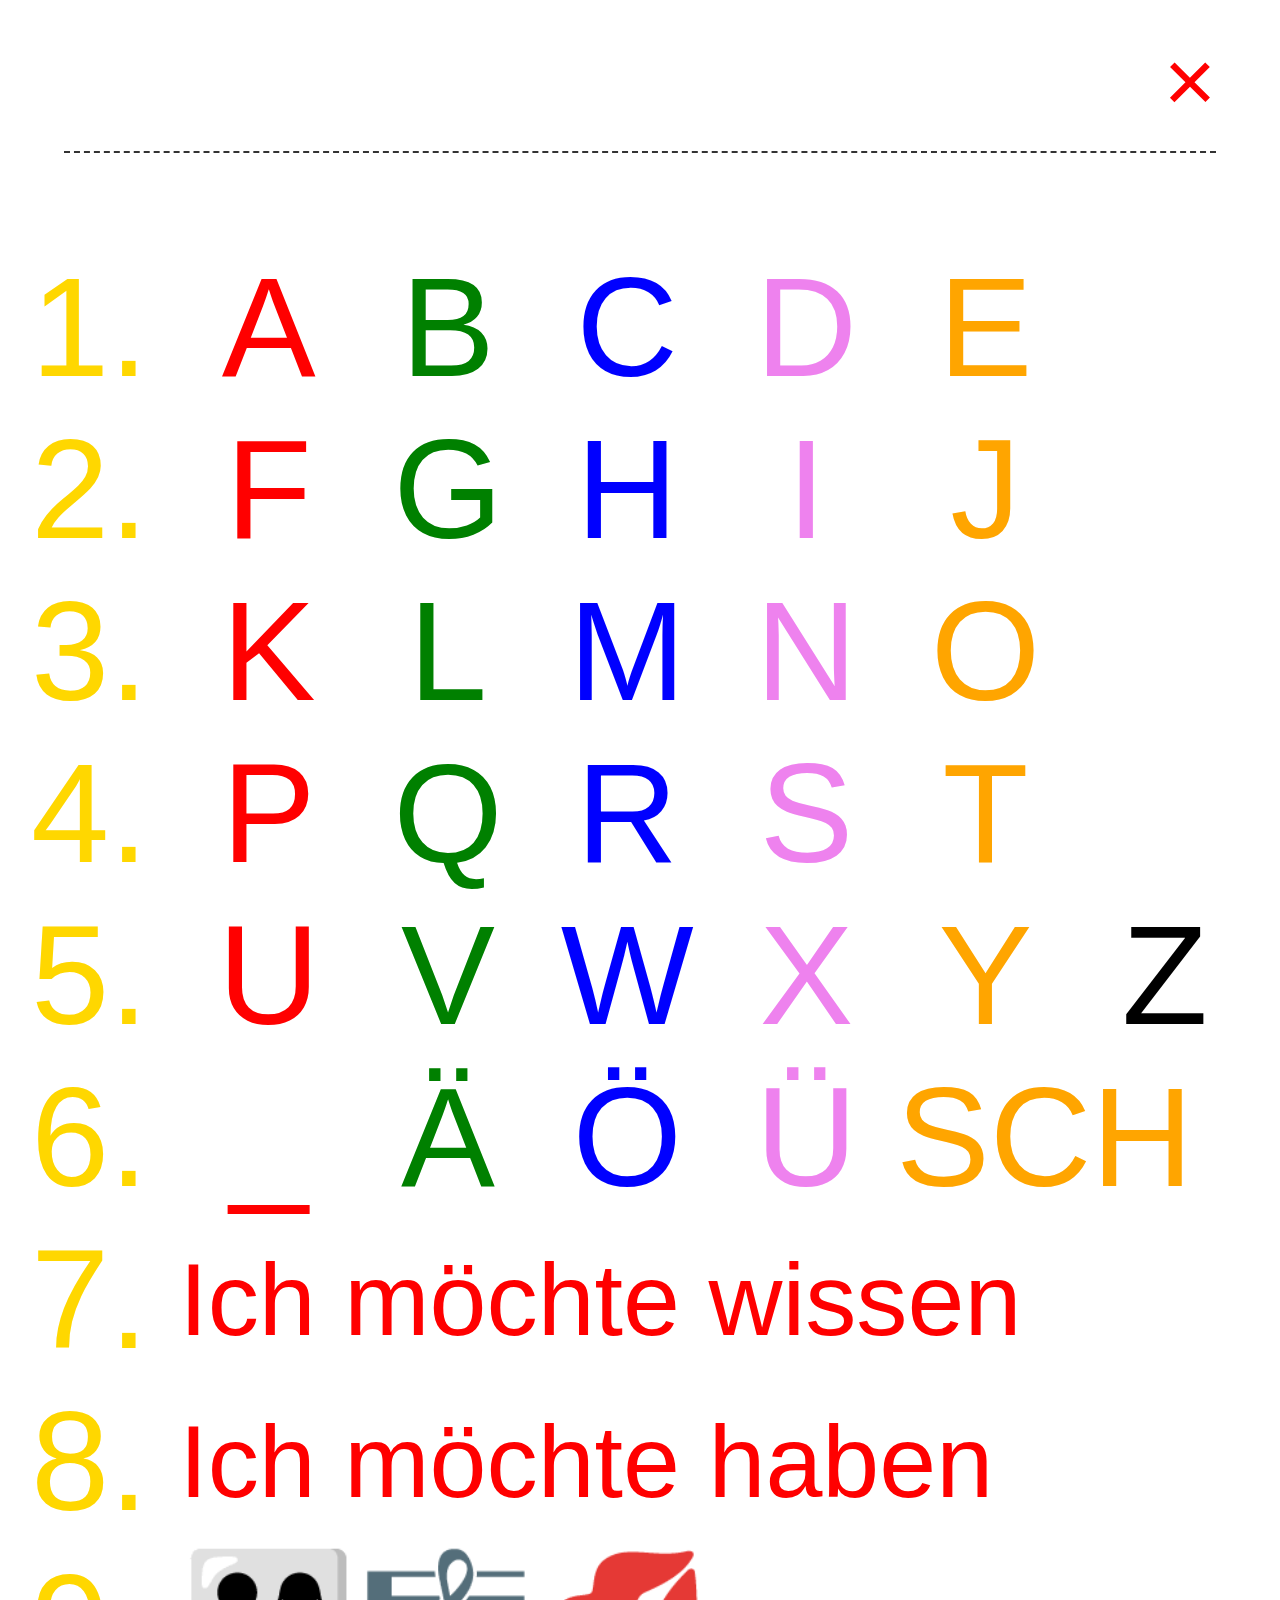
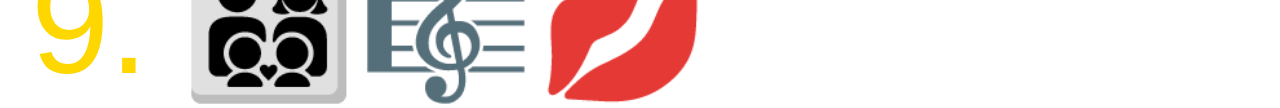
==== index.html @ e828364d "initial commit" ====
<!DOCTYPE html>
<html lang="en">
<head>
  <meta charset="UTF-8">
  <meta http-equiv="X-UA-Compatible" content="IE=edge">
  <meta name="viewport" content="width=device-width, initial-scale=1.0">
  <link rel="stylesheet" href="./style.css">
  <title>Talking Gwenny</title>
</head>
<body>
  <div class="flex flex-center relative">
    <div class="type-bar letters"></div>
    <div class="clickable clear-icon" data-action="clear">&times;</div>
  </div>
  <div class="suggestions"></div>
  <div class="rows">
    <div class="row">
      <div class="col letter gold">1.</div>
      <div class="col clickable letter red" data-text="A">A</div>
      <div class="col clickable letter green" data-text="B">B</div>
      <div class="col clickable letter blue" data-text="C">C</div>
      <div class="col clickable letter pink" data-text="D">D</div>
      <div class="col clickable letter orange" data-text="E">E</div>
    </div>
    <div class="row">
      <div class="col letter gold">2.</div>
      <div class="col clickable letter red" data-text="F">F</div>
      <div class="col clickable letter green" data-text="G">G</div>
      <div class="col clickable letter blue" data-text="H">H</div>
      <div class="col clickable letter pink" data-text="I">I</div>
      <div class="col clickable letter orange" data-text="J">J</div>
    </div>
    <div class="row">
      <div class="col letter gold">3.</div>
      <div class="col clickable letter red" data-text="K">K</div>
      <div class="col clickable letter green" data-text="L">L</div>
      <div class="col clickable letter blue" data-text="M">M</div>
      <div class="col clickable letter pink" data-text="N">N</div>
      <div class="col clickable letter orange" data-text="O">O</div>
    </div>
    <div class="row">
      <div class="col letter gold">4.</div>
      <div class="col clickable letter red" data-text="P">P</div>
      <div class="col clickable letter green" data-text="Q">Q</div>
      <div class="col clickable letter blue" data-text="R">R</div>
      <div class="col clickable letter pink" data-text="S">S</div>
      <div class="col clickable letter orange" data-text="T">T</div>
    </div>
    <div class="row">
      <div class="col letter gold">5.</div>
      <div class="col clickable letter red" data-text="U">U</div>
      <div class="col clickable letter green" data-text="V">V</div>
      <div class="col clickable letter blue" data-text="W">W</div>
      <div class="col clickable letter pink" data-text="X">X</div>
      <div class="col clickable letter orange" data-text="Y">Y</div>
      <div class="col clickable letter" data-text="Z">Z</div>
    </div>
    <div class="row">
      <div class="col letter gold">6.</div>
      <div class="col clickable letter red" data-text=" ">_</div>
      <div class="col clickable letter green" data-text="Ä">Ä</div>
      <div class="col clickable letter blue" data-text="Ö">Ö</div>
      <div class="col clickable letter pink" data-text="Ü">Ü</div>
      <div class="col clickable letter orange" data-text="SCH">SCH</div>
    </div>
    <div class="row">
      <div class="col letter gold">7.</div>
      <div class="col clickable sentence red" data-text="Wissen: " data-action="clear">Ich möchte wissen</div>
    </div>
    <div class="row">
      <div class="col letter gold">8.</div>
      <div class="col clickable sentence red" data-text="Haben: " data-action="clear">Ich möchte haben</div>
    </div>
    <div class="row">
      <div class="col letter gold">9.</div>
      <div class="col letter people">👨‍👩‍👦‍👦</div>
      <a href="./music.html"><div class="col letter">🎼</div></a>
      <div class="col letter">💋</div>
    </div>
  </div>
  <div class="backdrop">
    <div class="people-dialog">
      <div class="rows">
        <div class="row">
          <div class="col letter gold">1.</div>
          <div class="col clickable" data-text="Papa "><img src="./images/reinhard.jpg"/></div>
          <div class="col clickable" data-text="Jojo "><img src="./images/johannes.jpg"/></div>
          <div class="col clickable" data-text="Momo "><img src="./images/moritz.jpg"/></div>
        </div>
        <div class="row">
          <div class="col letter gold">2.</div>
          <div class="col clickable" data-text="Mama "><img src="./images/gwendoline.jpg"/></div>
          <div class="col clickable" data-text="Sophie "><img src="./images/sophie.jpg"/></div>
          <div class="col clickable" data-text="Lotti "><img src="./images/charlotte.jpg"/></div>
        </div>
        <div class="row">
          <div class="col letter gold">3.</div>
          <div class="col clickable" data-text="Luna "><img src="./images/luna.jpg"/></div>
        </div>
      </div>
    </div>
  </div>
  <script src="./app.js" type="module"></script>
</body>
</html>
---- style.css ----
body {
  margin: 0;
  padding: 0;
  width: 100vw;
  height: 100vh;
  font-family: sans-serif;
}

a {
  text-decoration: none;
}

.row {
  display: flex;
  align-items: center;
}

.letter {
  width: 14%;
  text-align: center;
  font-size: 11vw;
}

.sentence {
  font-size: 8vw;
  padding-right: 15px;
}

.flex {
  display: flex;
}

.relative {
  position: relative;
}

.flex-center {
  width: 100%;
  align-items: center;
  justify-content: center;
}

.gold {
  color: gold;
}

.red {
  color: red;
}

.green {
  color: green;
}

.blue {
  color: blue;
}

.pink {
  color: violet;
}

.orange {
  color: orange;
}

.type-bar {
  text-align: center;
  margin: 10px 0;
  width: 90%;
  border-bottom: 2px dashed #333;
  height: 11vw;
  font-size: 10vw;
  display: flex;
  align-items: end;
}

.clear-icon {
  position: absolute;
  right: 5%;
  top: 50%;
  transform: translateY(-50%);
  font-size: 7vw;
  color: red;
}

.suggestions {
  min-height: 5vw;
  overflow: scroll;
  width: 90%;
  margin: 10px auto;
  display: flex;
  align-items: center;
  font-size: 4vw;
}

.suggestion {
  background: rgb(214, 245, 255);
  border-radius: 5px;
  margin: 0 6px;
  padding: 3px;
}

.clickable > img {
  margin: 6px;
}

.backdrop {
  display: none;
  position: absolute;
  top: 0;
  left: 0;
  width: 100vw;
  height: 100vh;
  background: rgba(0,0,0,0.5);
  align-items: center;
  justify-content: center;
}

.people-dialog {
  background: white;
}

.back-btn {
  margin: 10px;
  padding: 10px;
  display: inline-block;
  color: blue;
  border: 2px solid blue;
  border-radius: 10px;
  font-size: 7vw;
}
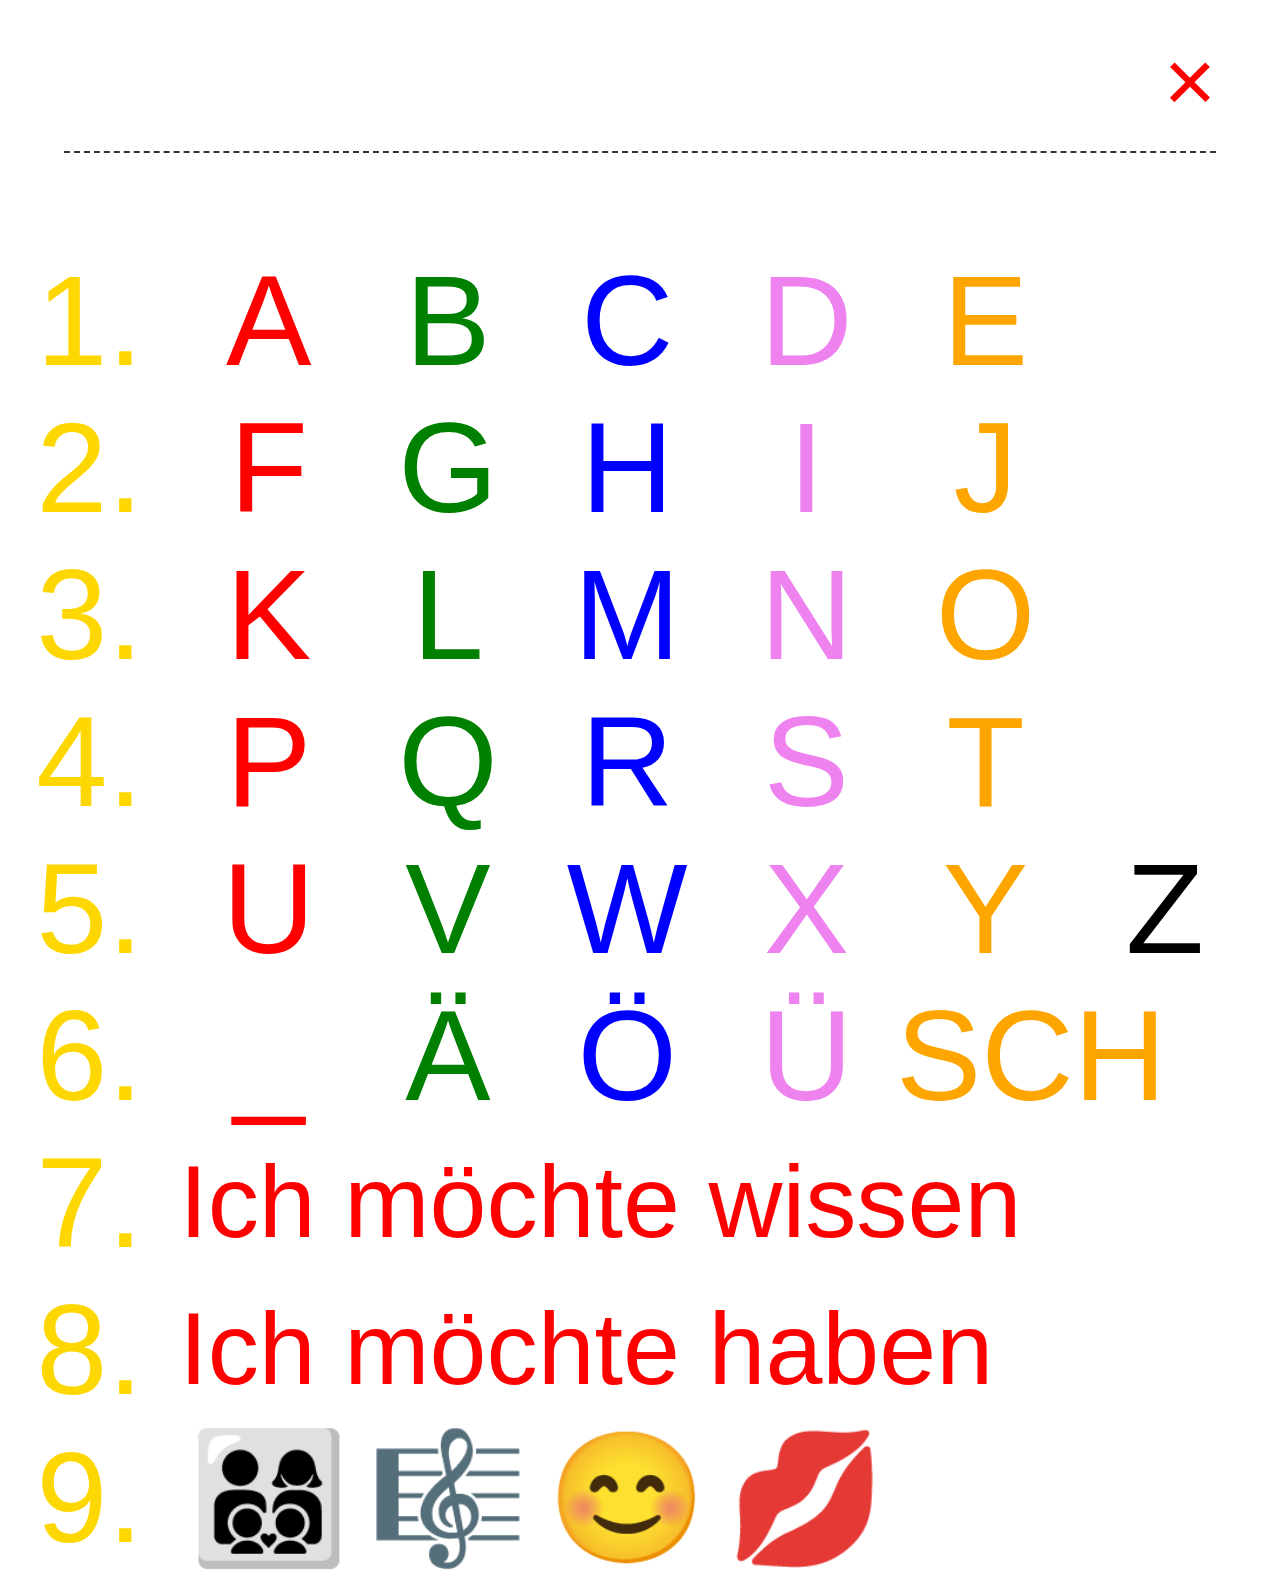
==== commit 2325dc95: "Emoji board" ====
--- a/index.html
+++ b/index.html
@@ -74,7 +74,8 @@
     <div class="row">
       <div class="col letter gold">9.</div>
       <div class="col letter people">👨‍👩‍👦‍👦</div>
-      <a href="./music.html"><div class="col letter">🎼</div></a>
+      <a href="./music.html" class="col letter">🎼</a>
+      <a href="./feelings.html" class="col letter">😊</a>
       <div class="col letter">💋</div>
     </div>
   </div>
--- a/style.css
+++ b/style.css
@@ -18,7 +18,7 @@
 .letter {
   width: 14%;
   text-align: center;
-  font-size: 11vw;
+  font-size: 10vw;
 }
 
 .sentence {
@@ -98,16 +98,17 @@
   background: rgb(214, 245, 255);
   border-radius: 5px;
   margin: 0 6px;
-  padding: 3px;
+  padding: 3px 5px;
 }
 
 .clickable > img {
   margin: 6px;
+  width: 25vw;
 }
 
 .backdrop {
   display: none;
-  position: absolute;
+  position: fixed;
   top: 0;
   left: 0;
   width: 100vw;
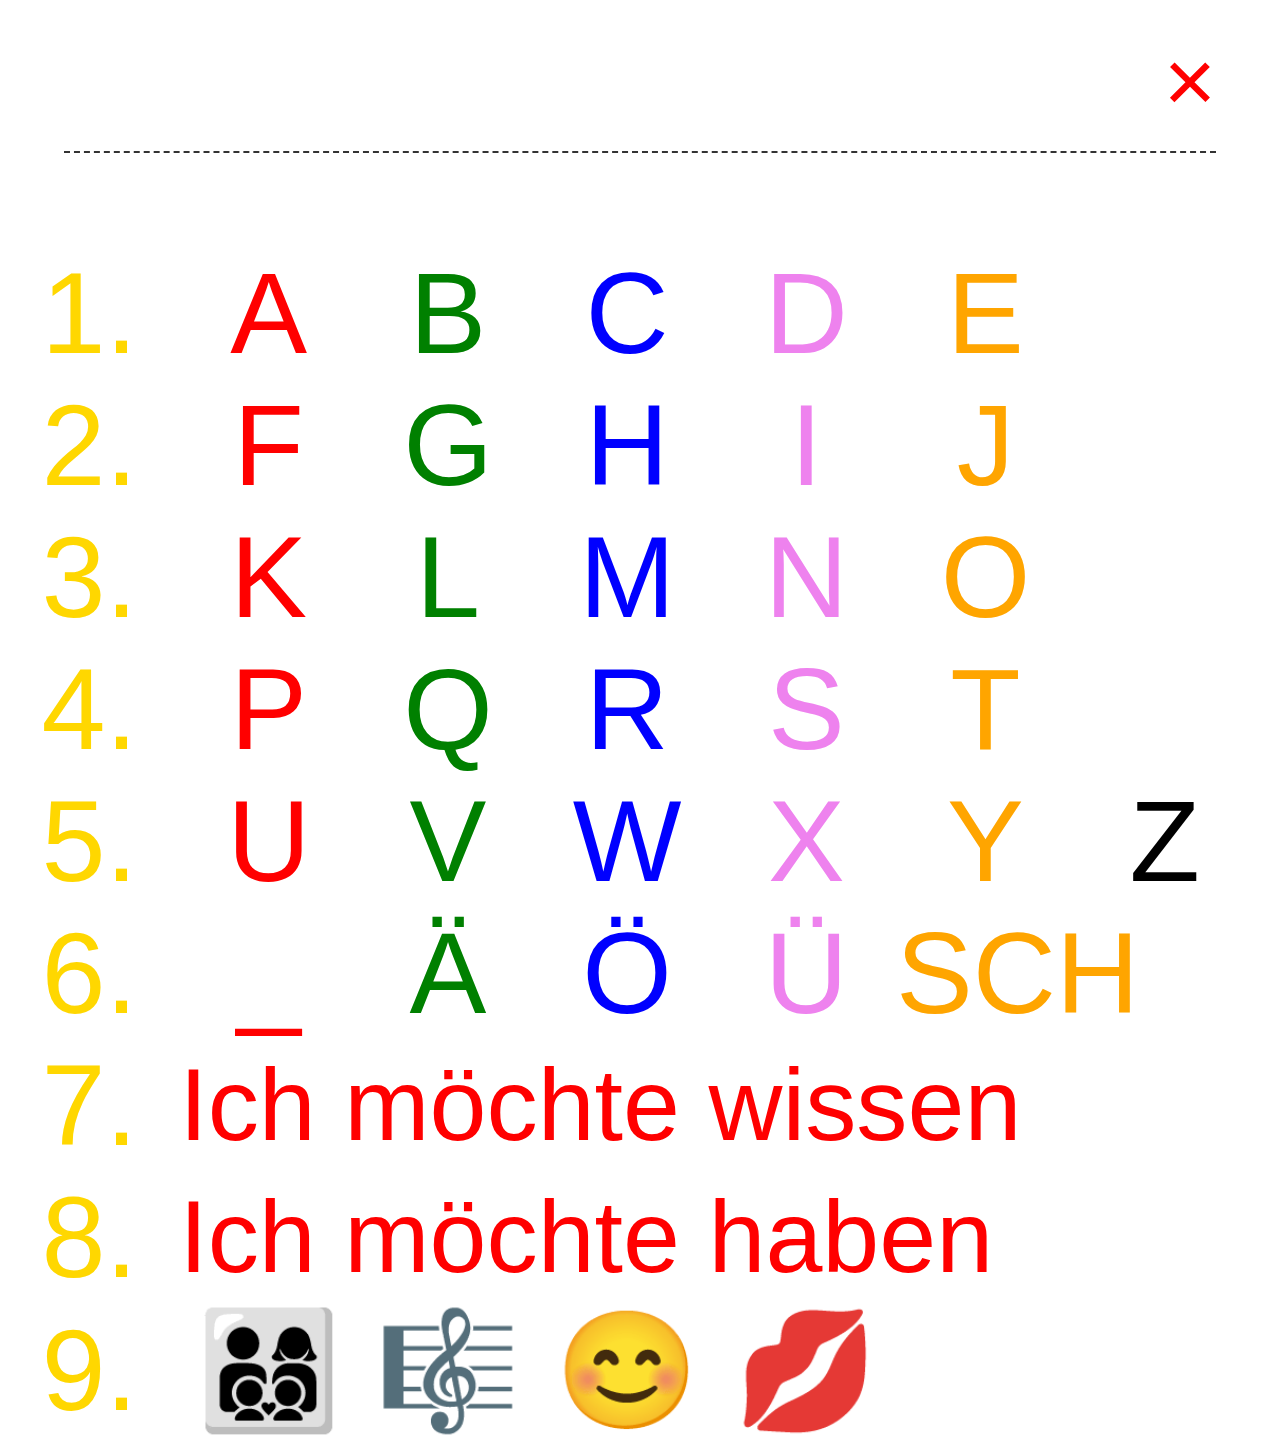
==== commit 11db9b3d: "Favicon and icons" ====
--- a/index.html
+++ b/index.html
@@ -4,7 +4,9 @@
   <meta charset="UTF-8">
   <meta http-equiv="X-UA-Compatible" content="IE=edge">
   <meta name="viewport" content="width=device-width, initial-scale=1.0">
+  <link rel="manifest" href="./manifest.json" />
   <link rel="stylesheet" href="./style.css">
+  <link rel='icon' type="image/x-icon" href='./images/favicon.ico' />
   <title>Talking Gwenny</title>
 </head>
 <body>
--- a/style.css
+++ b/style.css
@@ -18,7 +18,7 @@
 .letter {
   width: 14%;
   text-align: center;
-  font-size: 10vw;
+  font-size: 9vw;
 }
 
 .sentence {
@@ -103,7 +103,8 @@
 
 .clickable > img {
   margin: 6px;
-  width: 25vw;
+  width: 23vw;
+  border-radius: 10px;
 }
 
 .backdrop {
@@ -119,6 +120,7 @@
 }
 
 .people-dialog {
+  width: 90%;
   background: white;
 }
 
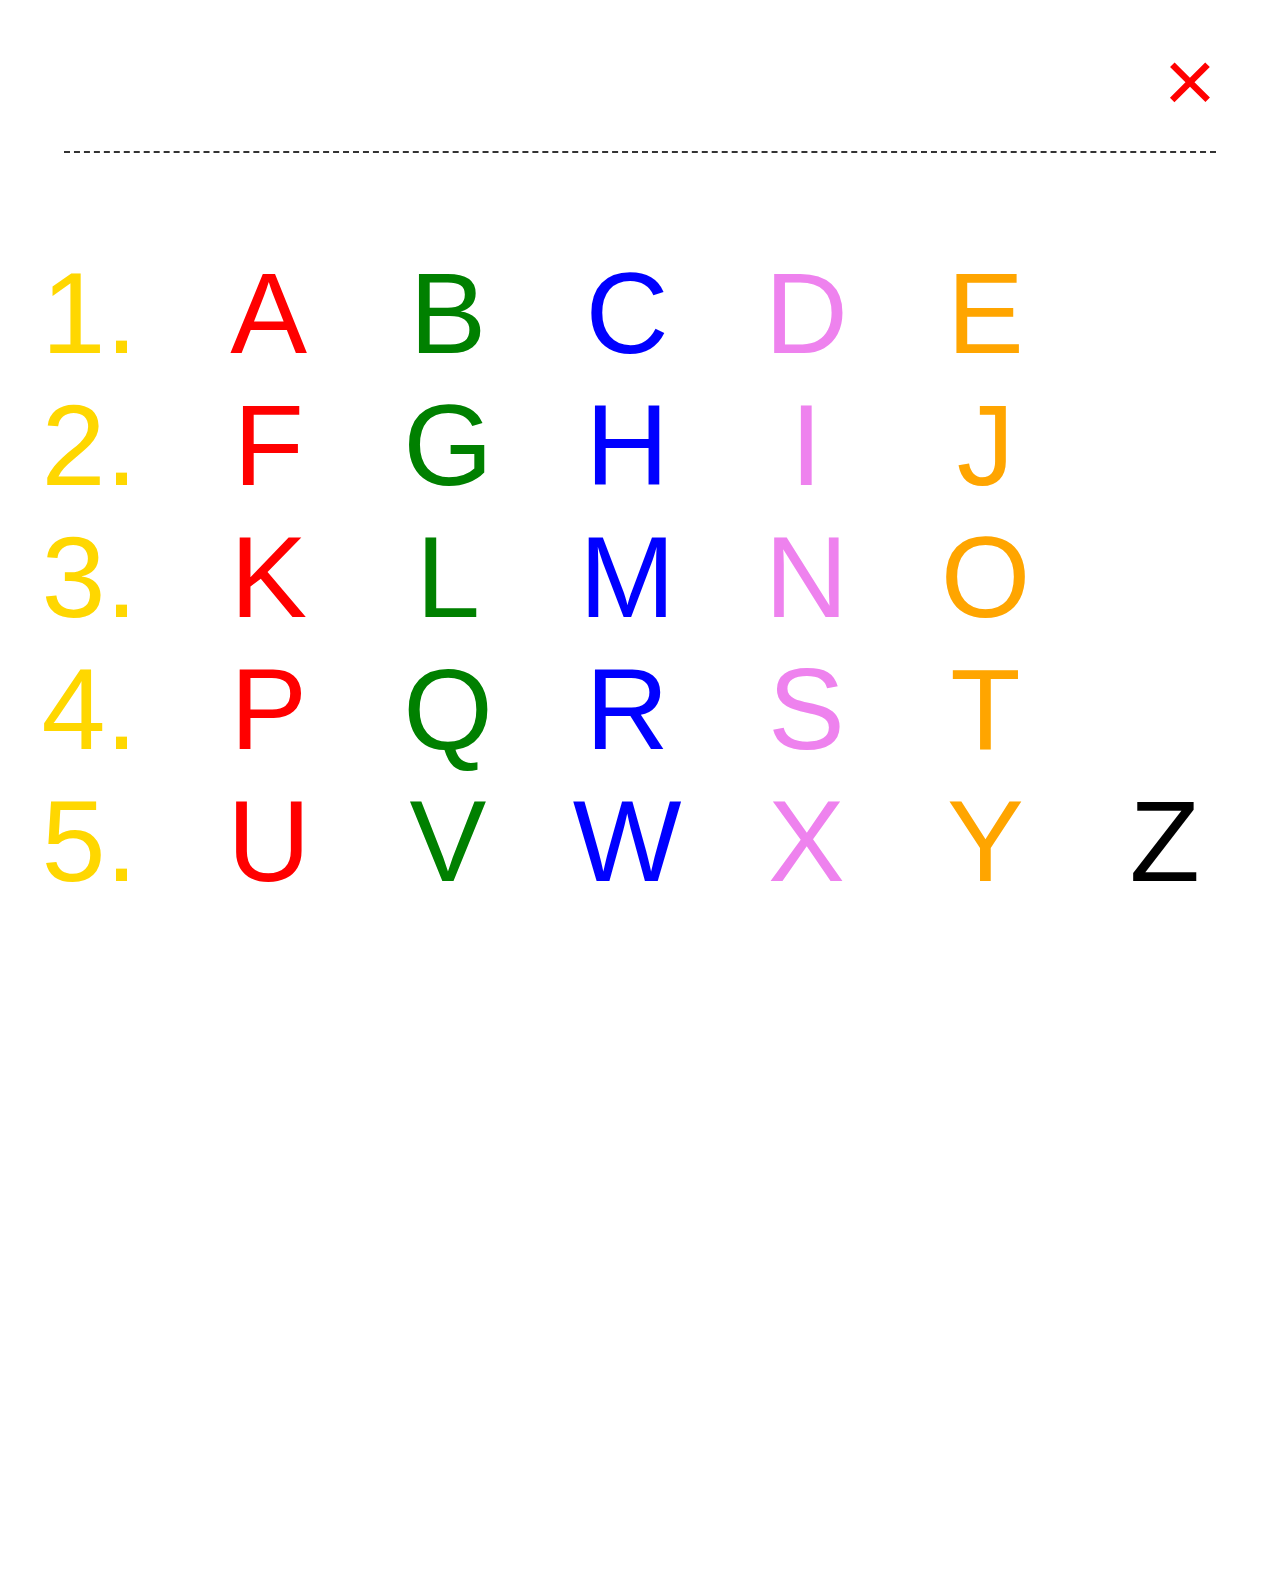
==== commit 14e1c220: "Number rows" ====
--- a/index.html
+++ b/index.html
@@ -4,6 +4,18 @@
   <meta charset="UTF-8">
   <meta http-equiv="X-UA-Compatible" content="IE=edge">
   <meta name="viewport" content="width=device-width, initial-scale=1.0">
+  <meta name='application-name' content='TalkingGwenny' />
+  <meta name='apple-mobile-web-app-capable' content='yes' />
+  <meta name='apple-mobile-web-app-status-bar-style' content='default' />
+  <meta name='apple-mobile-web-app-title' content='TalkingGwenny' />
+  <meta name='mobile-web-app-capable' content='yes' />
+  <meta name='theme-color' content='#FFF' />
+
+  <link rel='apple-touch-icon' href='/images/icon512.png' />
+  <link rel='apple-touch-icon' sizes='144x144' href='/images/icon144.png' />
+  <link rel='apple-touch-icon' sizes='168x168' href='/images/icon168.png' />
+  <link rel='apple-touch-icon' sizes='192x192' href='/images/icon192.png' />
+
   <link rel="manifest" href="./manifest.json" />
   <link rel="stylesheet" href="./style.css">
   <link rel='icon' type="image/x-icon" href='./images/favicon.ico' />
@@ -67,22 +79,35 @@
     </div>
     <div class="row">
       <div class="col letter gold">7.</div>
-      <div class="col clickable sentence red" data-text="Wissen: " data-action="clear">Ich möchte wissen</div>
+      <div class="col clickable letter red" data-text="0">0</div>
+      <div class="col clickable letter green" data-text="1">1</div>
+      <div class="col clickable letter blue" data-text="2">2</div>
+      <div class="col clickable letter pink" data-text="3">3</div>
+      <div class="col clickable letter orange" data-text="4">4</div>
     </div>
     <div class="row">
       <div class="col letter gold">8.</div>
-      <div class="col clickable sentence red" data-text="Haben: " data-action="clear">Ich möchte haben</div>
+      <div class="col clickable letter red" data-text="5">5</div>
+      <div class="col clickable letter green" data-text="6">6</div>
+      <div class="col clickable letter blue" data-text="7">7</div>
+      <div class="col clickable letter pink" data-text="8">8</div>
+      <div class="col clickable letter orange" data-text="9">9</div>
     </div>
     <div class="row">
       <div class="col letter gold">9.</div>
-      <div class="col letter people">👨‍👩‍👦‍👦</div>
+      <div class="col clickable sentence red" data-text="Wissen: " data-action="clear">Wissen</div>
+      <div class="col clickable sentence green" data-text="Haben: " data-action="clear">Haben</div>
+    </div>
+    <div class="row">
+      <div class="col letter gold">10.</div>
+      <div class="col letter toggle-modal" data-modal="people-dialog">👨‍👩‍👦‍👦</div>
       <a href="./music.html" class="col letter">🎼</a>
       <a href="./feelings.html" class="col letter">😊</a>
       <div class="col letter">💋</div>
     </div>
   </div>
   <div class="backdrop">
-    <div class="people-dialog">
+    <div class="dialog people-dialog">
       <div class="rows">
         <div class="row">
           <div class="col letter gold">1.</div>
--- a/style.css
+++ b/style.css
@@ -1,6 +1,10 @@
-body {
+html, body {
   margin: 0;
   padding: 0;
+  overflow: hidden;
+}
+
+body {
   width: 100vw;
   height: 100vh;
   font-family: sans-serif;
@@ -72,7 +76,7 @@
   height: 11vw;
   font-size: 10vw;
   display: flex;
-  align-items: end;
+  align-items: flex-end;
 }
 
 .clear-icon {
@@ -119,9 +123,15 @@
   justify-content: center;
 }
 
-.people-dialog {
+.dialog {
   width: 90%;
   background: white;
+  border-radius: 7px;
+  padding: 10px 0;
+}
+
+.people-dialog, .number-dialog {
+  display: none;
 }
 
 .back-btn {
@@ -132,4 +142,23 @@
   border: 2px solid blue;
   border-radius: 10px;
   font-size: 7vw;
+}
+
+@keyframes fallAnimation {
+  from {transform: translateY(0vh);}
+  to {transform: translateY(220vh);}
+}
+
+.falling-container {
+  position: absolute;
+  top: 0;
+  left: 0;
+  width: 100vw;
+  height: 100vh;
+}
+
+.fallable {
+  transform: translateX(-50%);
+  position: absolute;
+  animation: fallAnimation 2s ease-in normal;
 }